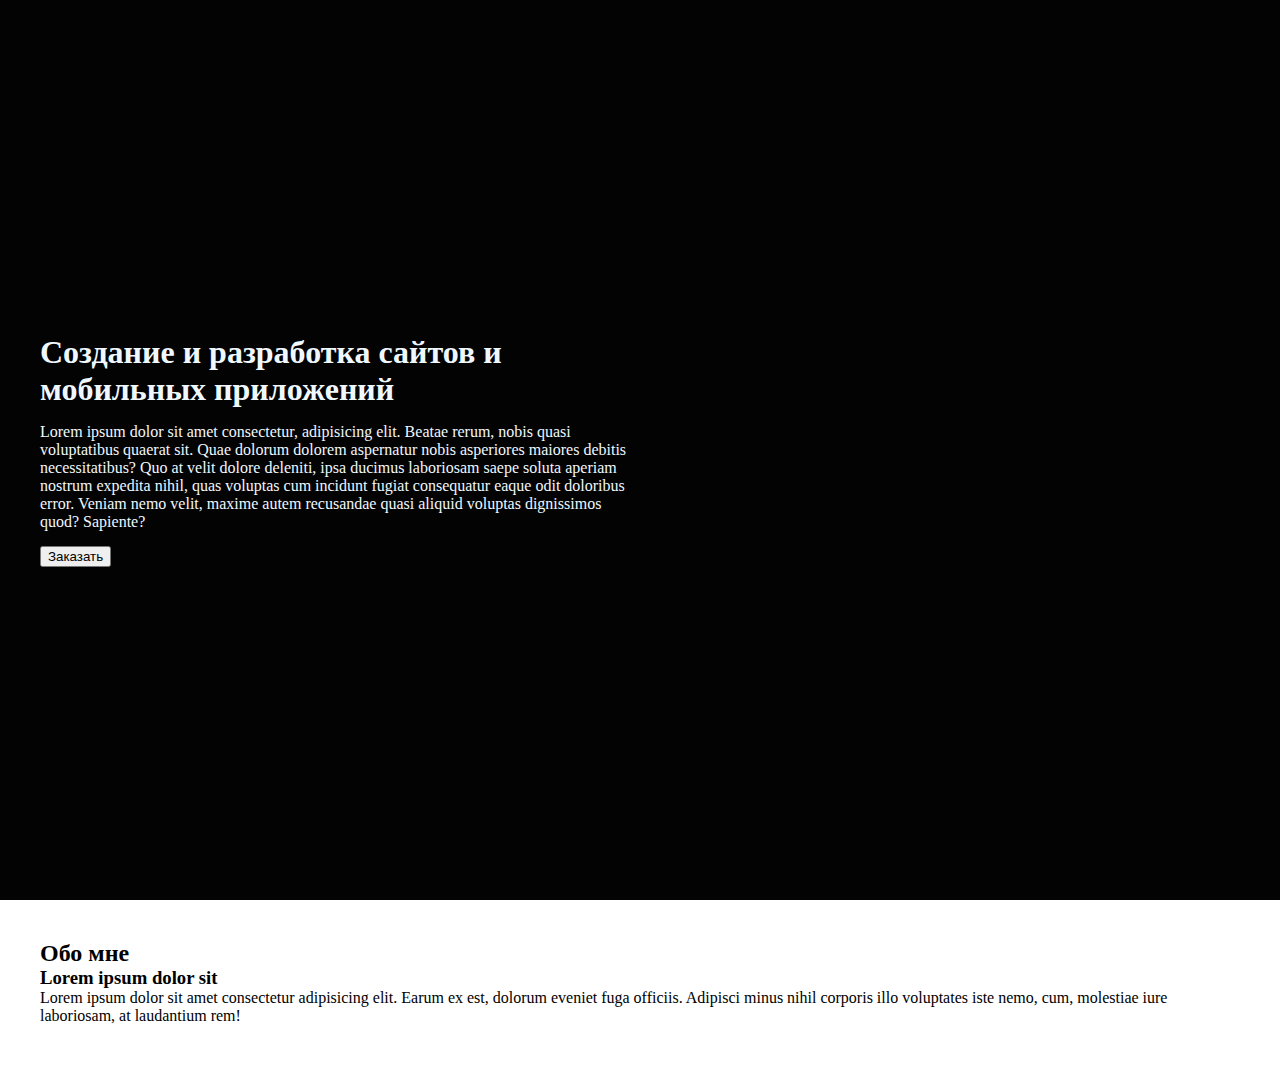
==== index.html @ 58acfca7 "Pаботал с html" ====
<!DOCTYPE html>
<html lang="en">
  <head>
    <meta charset="UTF-8" />
    <meta http-equiv="X-UA-Compatible" content="IE=edge" />
    <meta name="viewport" content="width=device-width, initial-scale=1.0" />
    <link rel="stylesheet" href="/styles.css">
    <title>Document</title>
  </head>
  <body>


    
      <div class="header">
       <div class="wraper">
        <div class="header_wraper">
         <div class="header__content">
            <h1>
            Cоздание и разработка сайтов и мобильных приложений
            </h1>
            <div class="header__content_text">
            Lorem ipsum dolor sit amet consectetur, adipisicing elit. Beatae rerum, nobis quasi voluptatibus quaerat sit. Quae dolorum dolorem aspernatur nobis asperiores maiores debitis necessitatibus? Quo at velit dolore deleniti, ipsa ducimus laboriosam saepe soluta aperiam nostrum expedita nihil, quas voluptas cum incidunt fugiat consequatur eaque odit doloribus error. Veniam nemo velit, maxime autem recusandae quasi aliquid voluptas dignissimos quod? Sapiente?
            </div>
            <div class="header__content_button">
              <button name="button">Заказать</button>
            </div> 
         </div>
        </div>
       </div>
      </div>

      <section class = "section section-1">
        <div class="wraper">
          <div class="section-1_wraper">
            <h2 class="taitl-h2">
              Oбо мне
            </h2>
            <div class="section-1__contents">
                <h3 class="taitl_h3">
                  Lorem ipsum dolor sit
                </h3>
                <div class="section-1__contents_text">
                  Lorem ipsum dolor sit amet consectetur adipisicing elit. Earum ex est, dolorum eveniet fuga officiis. Adipisci minus nihil corporis illo voluptates iste nemo, cum, molestiae iure laboriosam, at laudantium rem!
                </div>
            </div>
          </div>
        </div>
      </section>
     

    
    <script src="/main.js"></script>
  </body>
</html>
---- styles.css ----
*{
    margin: 0px;
    
}

.section{
    padding-top: 40px;
    padding-bottom: 40px;
}

.header{
    height: 100vh;
    width: 100%;
    background-color: rgb(3, 3, 3);
    
}

.wraper{
    padding: 0px 40px 0px 40px;
}

.header_wraper{
    display: flex;
    height: 100vh;
    justify-content: start;
    align-items: center;
}

.header__content{
    display: flex;
    flex-direction: column;
    width:600px;
    row-gap: 15px;
    color: aliceblue;
    
}
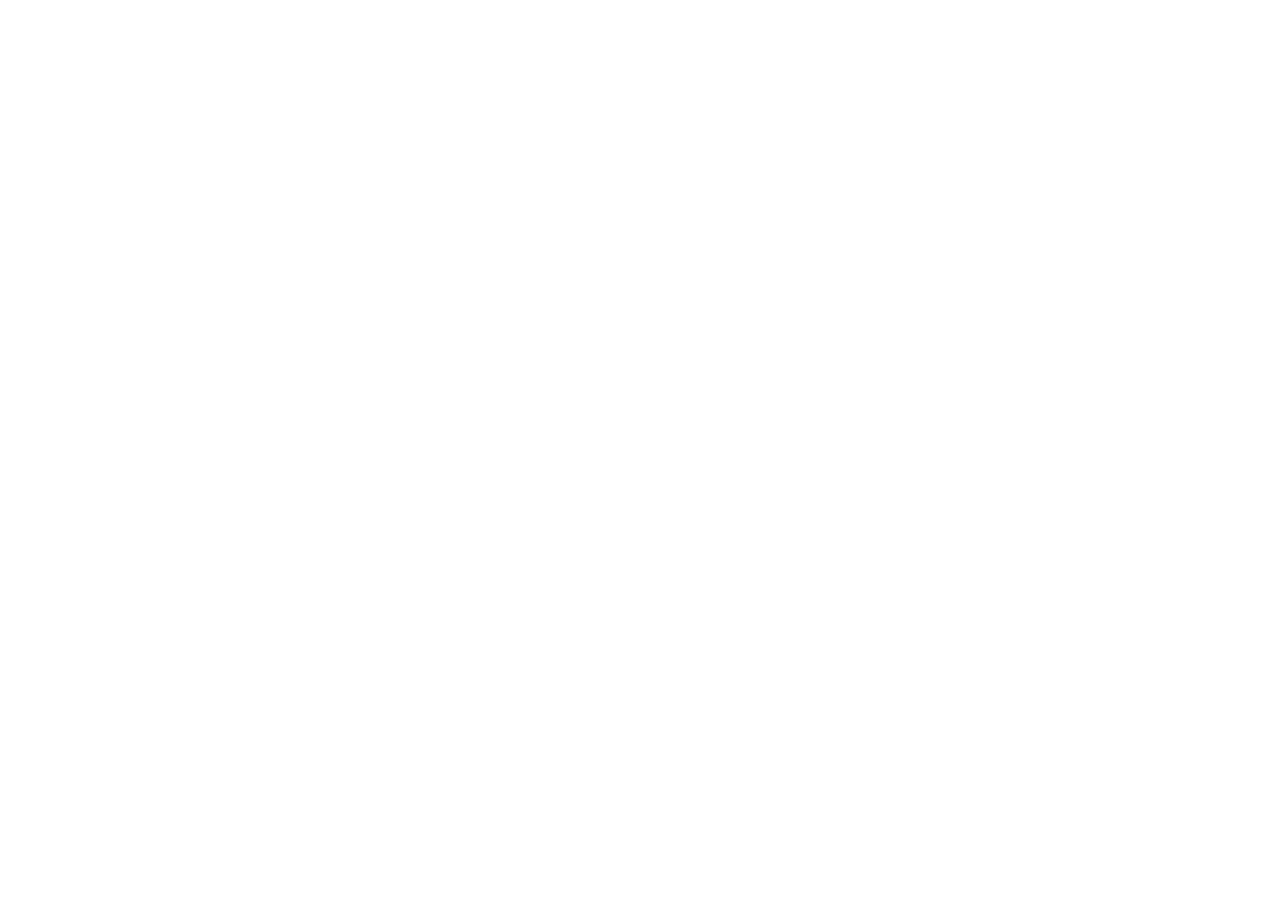
==== commit bbf58455: "работал с js" ====
--- a/index.html
+++ b/index.html
@@ -11,41 +11,11 @@
 
 
     
-      <div class="header">
-       <div class="wraper">
-        <div class="header_wraper">
-         <div class="header__content">
-            <h1>
-            Cоздание и разработка сайтов и мобильных приложений
-            </h1>
-            <div class="header__content_text">
-            Lorem ipsum dolor sit amet consectetur, adipisicing elit. Beatae rerum, nobis quasi voluptatibus quaerat sit. Quae dolorum dolorem aspernatur nobis asperiores maiores debitis necessitatibus? Quo at velit dolore deleniti, ipsa ducimus laboriosam saepe soluta aperiam nostrum expedita nihil, quas voluptas cum incidunt fugiat consequatur eaque odit doloribus error. Veniam nemo velit, maxime autem recusandae quasi aliquid voluptas dignissimos quod? Sapiente?
-            </div>
-            <div class="header__content_button">
-              <button name="button">Заказать</button>
-            </div> 
-         </div>
-        </div>
-       </div>
-      </div>
+      <ul class="post">
+        
+      </ul>
 
-      <section class = "section section-1">
-        <div class="wraper">
-          <div class="section-1_wraper">
-            <h2 class="taitl-h2">
-              Oбо мне
-            </h2>
-            <div class="section-1__contents">
-                <h3 class="taitl_h3">
-                  Lorem ipsum dolor sit
-                </h3>
-                <div class="section-1__contents_text">
-                  Lorem ipsum dolor sit amet consectetur adipisicing elit. Earum ex est, dolorum eveniet fuga officiis. Adipisci minus nihil corporis illo voluptates iste nemo, cum, molestiae iure laboriosam, at laudantium rem!
-                </div>
-            </div>
-          </div>
-        </div>
-      </section>
+      
      
 
     
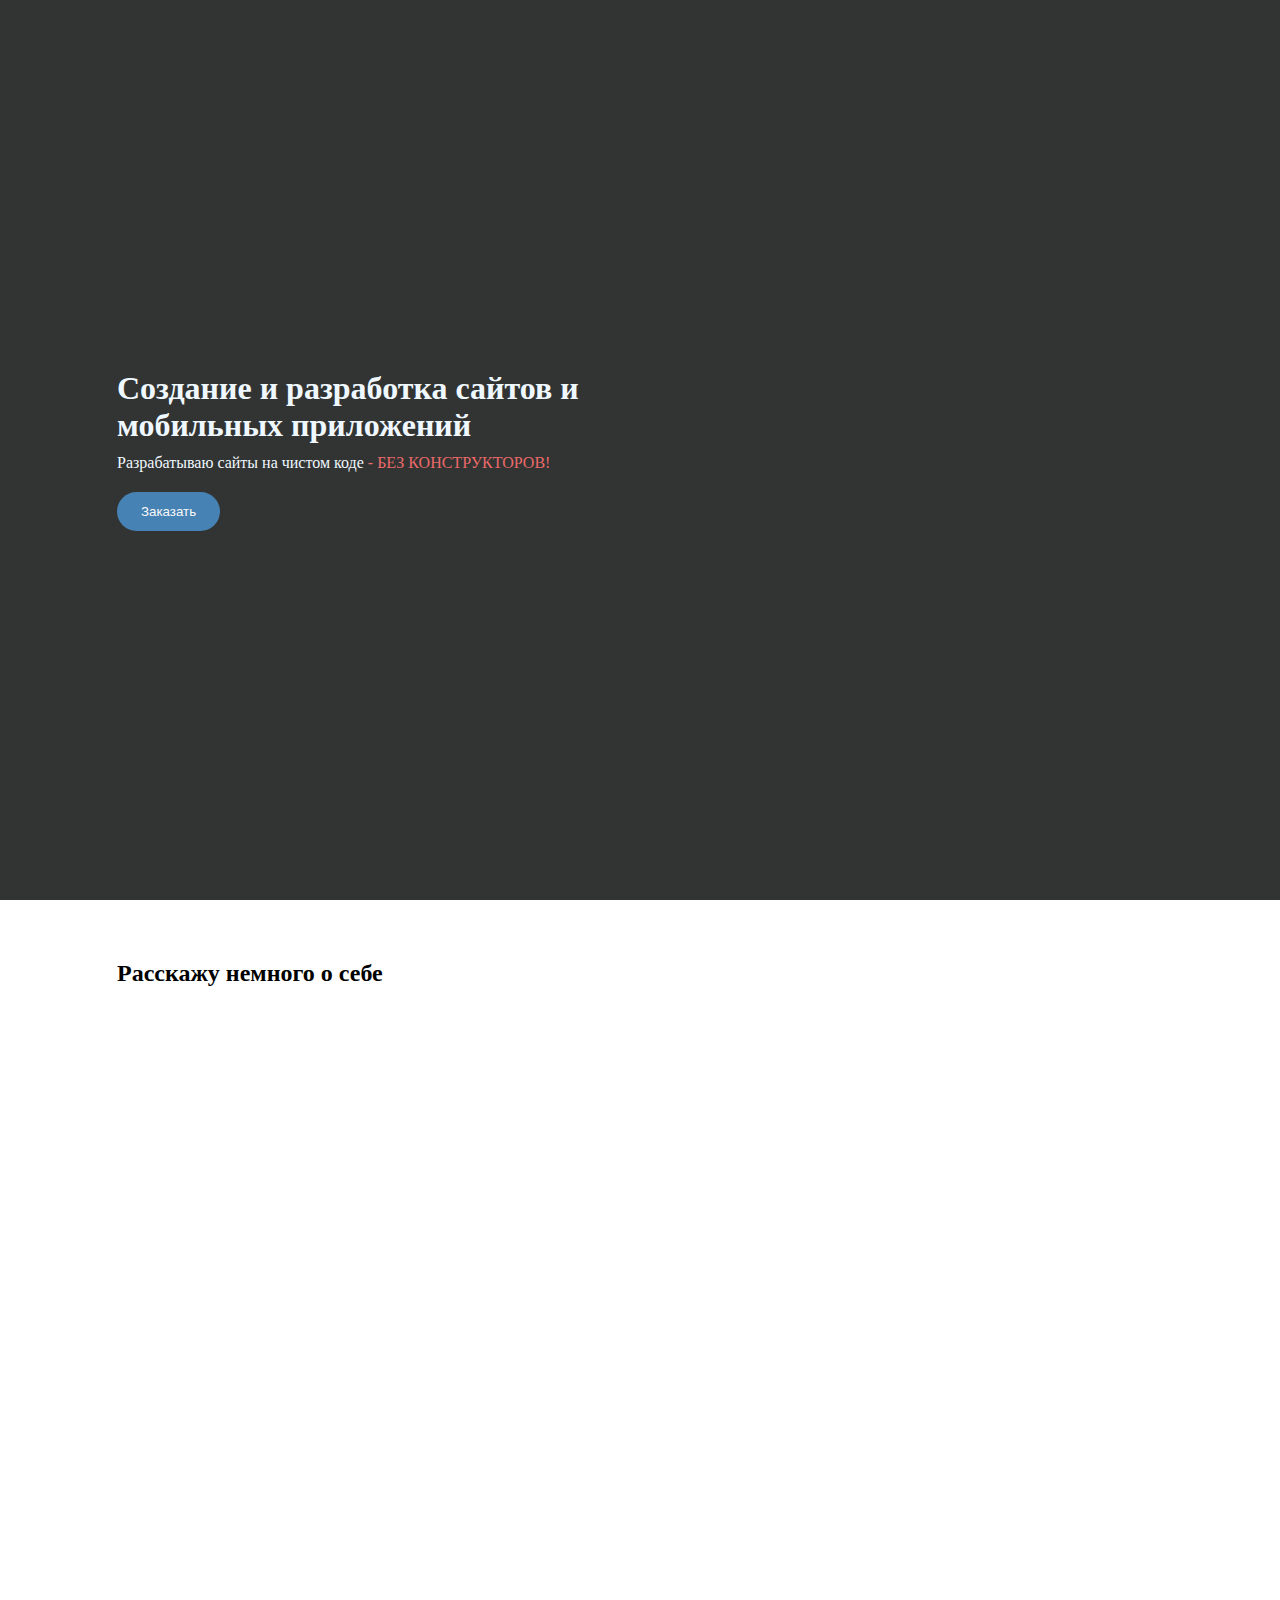
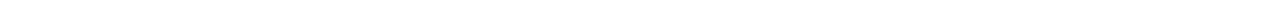
==== commit cbd9bbeb: "Работал с html" ====
--- a/index.html
+++ b/index.html
@@ -11,14 +11,36 @@
 
 
     
-      <ul class="post">
-        
-      </ul>
+    <div class="wrapper"> 
+      <header class="header">
+        <div class="container header__container">
+          <div class="header__bloc">
+            <h1 class="header__bloc_taitl">
+              Создание и разработка сайтов и мобильных приложений
+            </h1>
+            <p class="header__bloc_subtaitl">
+              Разрабатываю сайты на чистом коде <span>- без конструкторов!</span> 
+            </p>
+            <a href="#"><input type="button" value="Заказать" class="button header__bloc_button"></a> 
+          </div>  
+        </div>
+      </header>
+
+      <section class="about">
+        <div class="container about__container">
+          <h2 class="taitl">
+            Расскажу немного о себе
+          </h2>
+        </div>
+      </section>
+
+
 
       
+    </div>
      
 
     
-    <script src="/main.js"></script>
+    <script src="/arrey.js"></script>
   </body>
 </html>
--- a/styles.css
+++ b/styles.css
@@ -4,39 +4,85 @@
     
 }
 
-.section{
-    padding-top: 40px;
-    padding-bottom: 40px;
+:root{
+    /* переменная с цветом */
+    --my-color: rgb(236, 106, 106);
 }
 
-.header{
-    height: 100vh;
-    width: 100%;
-    background-color: rgb(3, 3, 3);
+h1{
+    color: aliceblue;
+}
+
+a{
+    text-decoration: none;
+}
+
+.wrapper{
+    min-height: 100%;
+    /* чтобы не появлялся горизонтальный скрол на странице */
+    overflow: hidden; 
+}
+
+.container {
+    max-width: 1046px;
+    margin: 0px auto;
     
 }
 
-.wraper{
-    padding: 0px 40px 0px 40px;
+.header {
+    background-color: rgb(50, 52, 51);
+    height: 100vh;
+    width: 100%;
 }
 
-.header_wraper{
+.header__container {
     display: flex;
-    height: 100vh;
-    justify-content: start;
-    align-items: center;
+    height: 100vh; 
+    flex-direction: column;
+    justify-content: center;
+    align-self: center;
+      
 }
 
-.header__content{
-    display: flex;
-    flex-direction: column;
-    width:600px;
-    row-gap: 15px;
+.header__bloc{
+    max-width: 600px;
+
+}
+.header__bloc_taitl {
+}
+.header__bloc_subtaitl {
+    padding-top: 10px;
+    padding-bottom: 20px;
     color: aliceblue;
-    
+}
+.header__bloc_subtaitl span{
+    color: var(--my-color);
+    text-transform: uppercase;
+}
+.header__bloc_button {
+}
+.button {
+    padding: 12px 24px 12px 24px;
+    align-self: start;
+    background:#4682B4;
+    color: rgb(248, 248, 248);
+    border-style: none;
+    border-radius: 30px;
+
 }
 
 
+/* -------------Второй блок------------- */
 
+.about {
 
-
+}
+.about__container {
+    display: flex;
+    height: 600px; 
+    flex-direction: column;
+    padding-top: 60px;
+    padding-bottom: 60px;
+}
+.taitl {
+}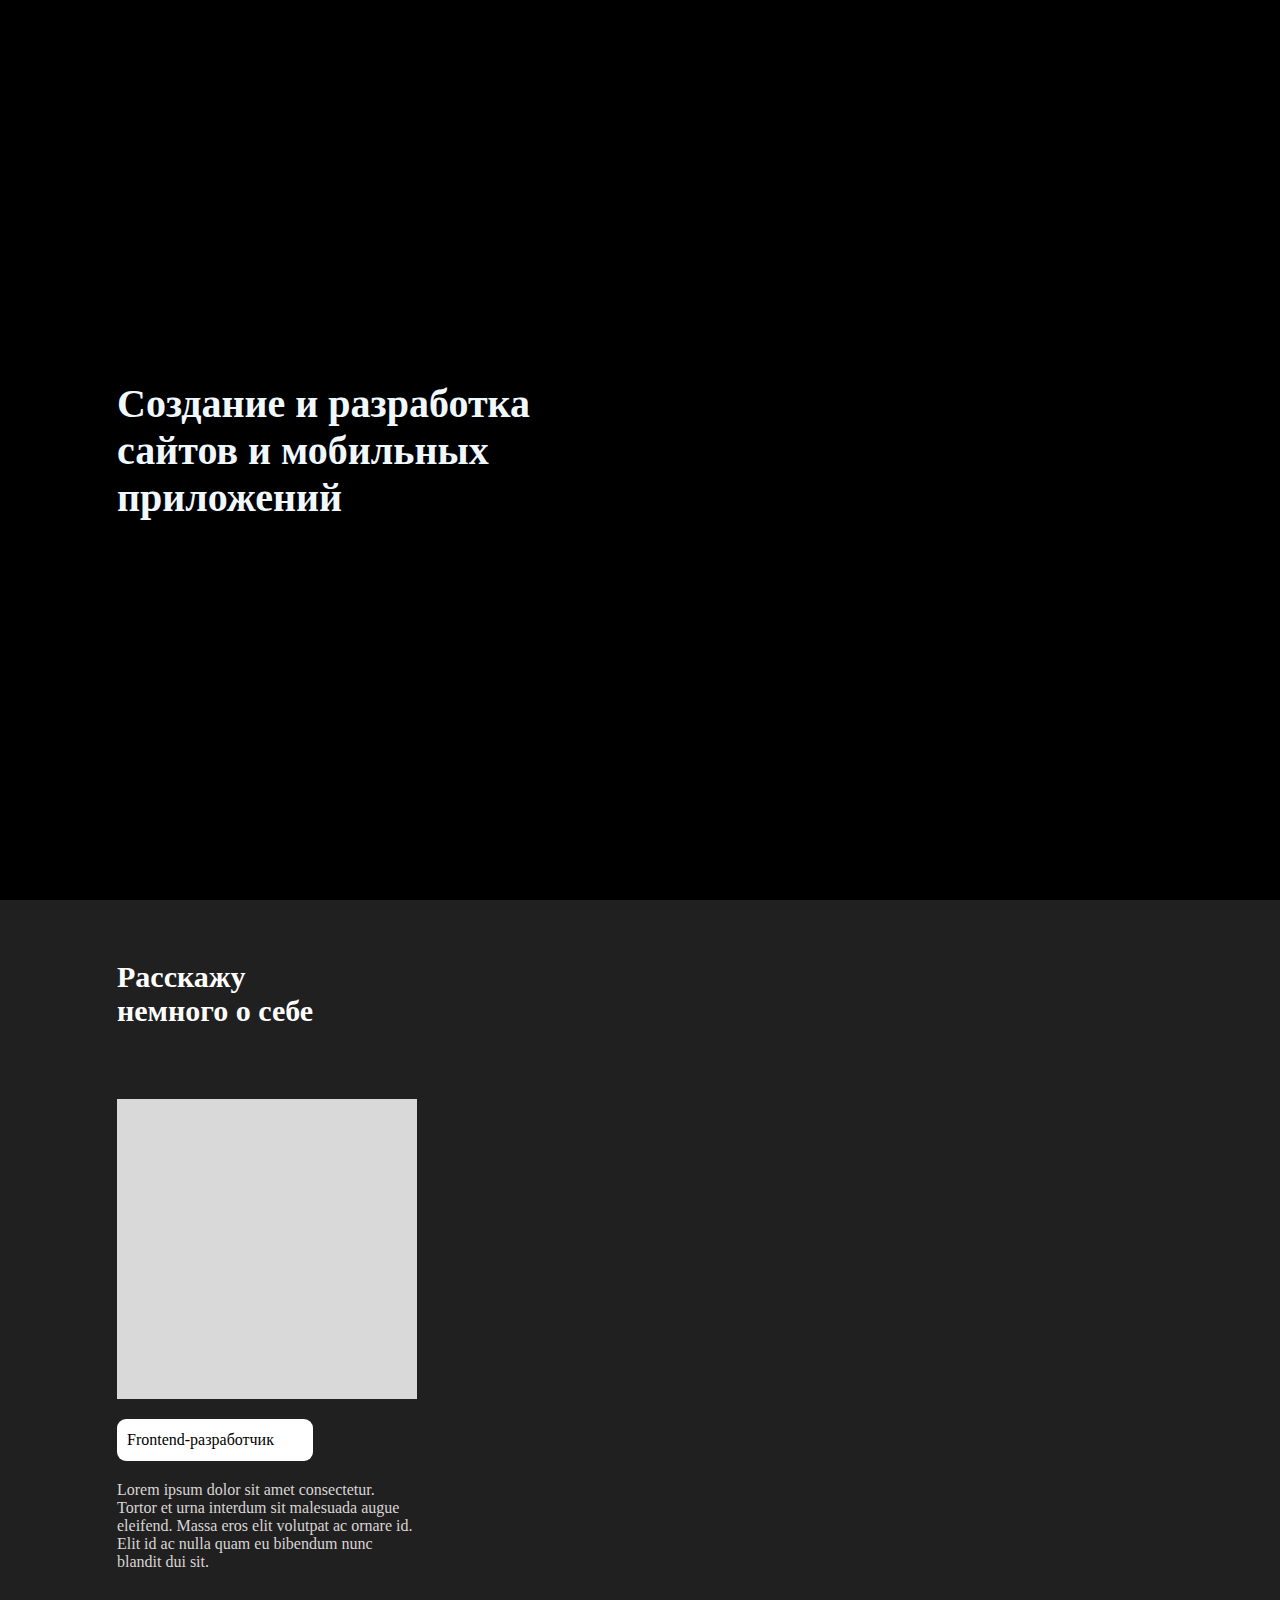
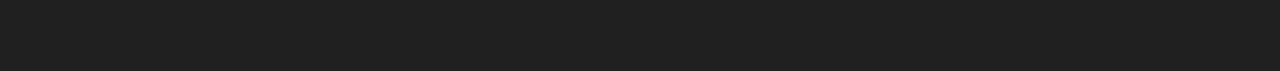
==== commit 471c5348: "работал над созданием сайта" ====
--- a/index.html
+++ b/index.html
@@ -12,31 +12,43 @@
 
     
     <div class="wrapper"> 
+
+
+
+
+
       <header class="header">
         <div class="container header__container">
           <div class="header__bloc">
             <h1 class="header__bloc_taitl">
               Создание и разработка сайтов и мобильных приложений
-            </h1>
-            <p class="header__bloc_subtaitl">
-              Разрабатываю сайты на чистом коде <span>- без конструкторов!</span> 
-            </p>
-            <a href="#"><input type="button" value="Заказать" class="button header__bloc_button"></a> 
+            </h1> 
           </div>  
         </div>
       </header>
 
       <section class="about">
         <div class="container about__container">
-          <h2 class="taitl">
+          <h2 class="taitl about_taitl">
             Расскажу немного о себе
           </h2>
+          <div class="about__bloc">
+            <div class="bloc_img">
+
+            </div>
+            <div class="bloc_speshialy">
+              Frontend-разработчик
+            </div>
+            <div class="bloc_text">
+              Lorem ipsum dolor sit amet consectetur. Tortor et urna interdum sit malesuada augue eleifend. Massa eros elit volutpat ac ornare id. Elit id ac nulla quam eu bibendum nunc blandit dui sit.
+            </div>
+          </div>
         </div>
       </section>
 
 
 
-      
+    <!-- ----------/wrapper -->
     </div>
      
 
--- a/styles.css
+++ b/styles.css
@@ -1,7 +1,8 @@
 
 *{
     margin: 0px;
-    
+    /* cвойство для того чтобы при падингах блок не растягивался */
+    box-sizing: border-box;
 }
 
 :root{
@@ -10,6 +11,7 @@
 }
 
 h1{
+    font-size: 40px;
     color: aliceblue;
 }
 
@@ -25,12 +27,13 @@
 
 .container {
     max-width: 1046px;
+    
     margin: 0px auto;
     
 }
 
 .header {
-    background-color: rgb(50, 52, 51);
+    background-color: rgb(0, 0, 0);
     height: 100vh;
     width: 100%;
 }
@@ -45,44 +48,56 @@
 }
 
 .header__bloc{
-    max-width: 600px;
+    max-width: 500px;
 
 }
-.header__bloc_taitl {
-}
-.header__bloc_subtaitl {
-    padding-top: 10px;
-    padding-bottom: 20px;
-    color: aliceblue;
-}
-.header__bloc_subtaitl span{
-    color: var(--my-color);
-    text-transform: uppercase;
-}
-.header__bloc_button {
-}
-.button {
-    padding: 12px 24px 12px 24px;
-    align-self: start;
-    background:#4682B4;
-    color: rgb(248, 248, 248);
-    border-style: none;
-    border-radius: 30px;
 
-}
 
 
 /* -------------Второй блок------------- */
 
 .about {
+    background: rgb(32, 32, 32);;
 
 }
 .about__container {
     display: flex;
-    height: 600px; 
+    height: auto; 
     flex-direction: column;
     padding-top: 60px;
-    padding-bottom: 60px;
+    padding-bottom: 100px;
 }
 .taitl {
+    
+}
+
+.about_taitl{
+    /* display: flex; */
+    width: 220px;
+    height: 99px;
+    font-size: 30px;
+    /* align-items: center; */
+    color: #FFFFFF;
+}
+
+.about__bloc {
+}
+.bloc_img {
+    margin-top: 40px;
+    width: 300px;
+    height: 300px;
+    background-color: #D9D9D9;
+}
+.bloc_speshialy {
+    margin-top: 20px;
+    padding: 10px;
+    width: 196px;
+    background: #FFFFFF;
+    border-radius: 9px;
+    line-height: 22px;
+}
+.bloc_text {
+    max-width: 300px;
+    margin-top: 20px;
+    color: rgb(218, 213, 213);
 }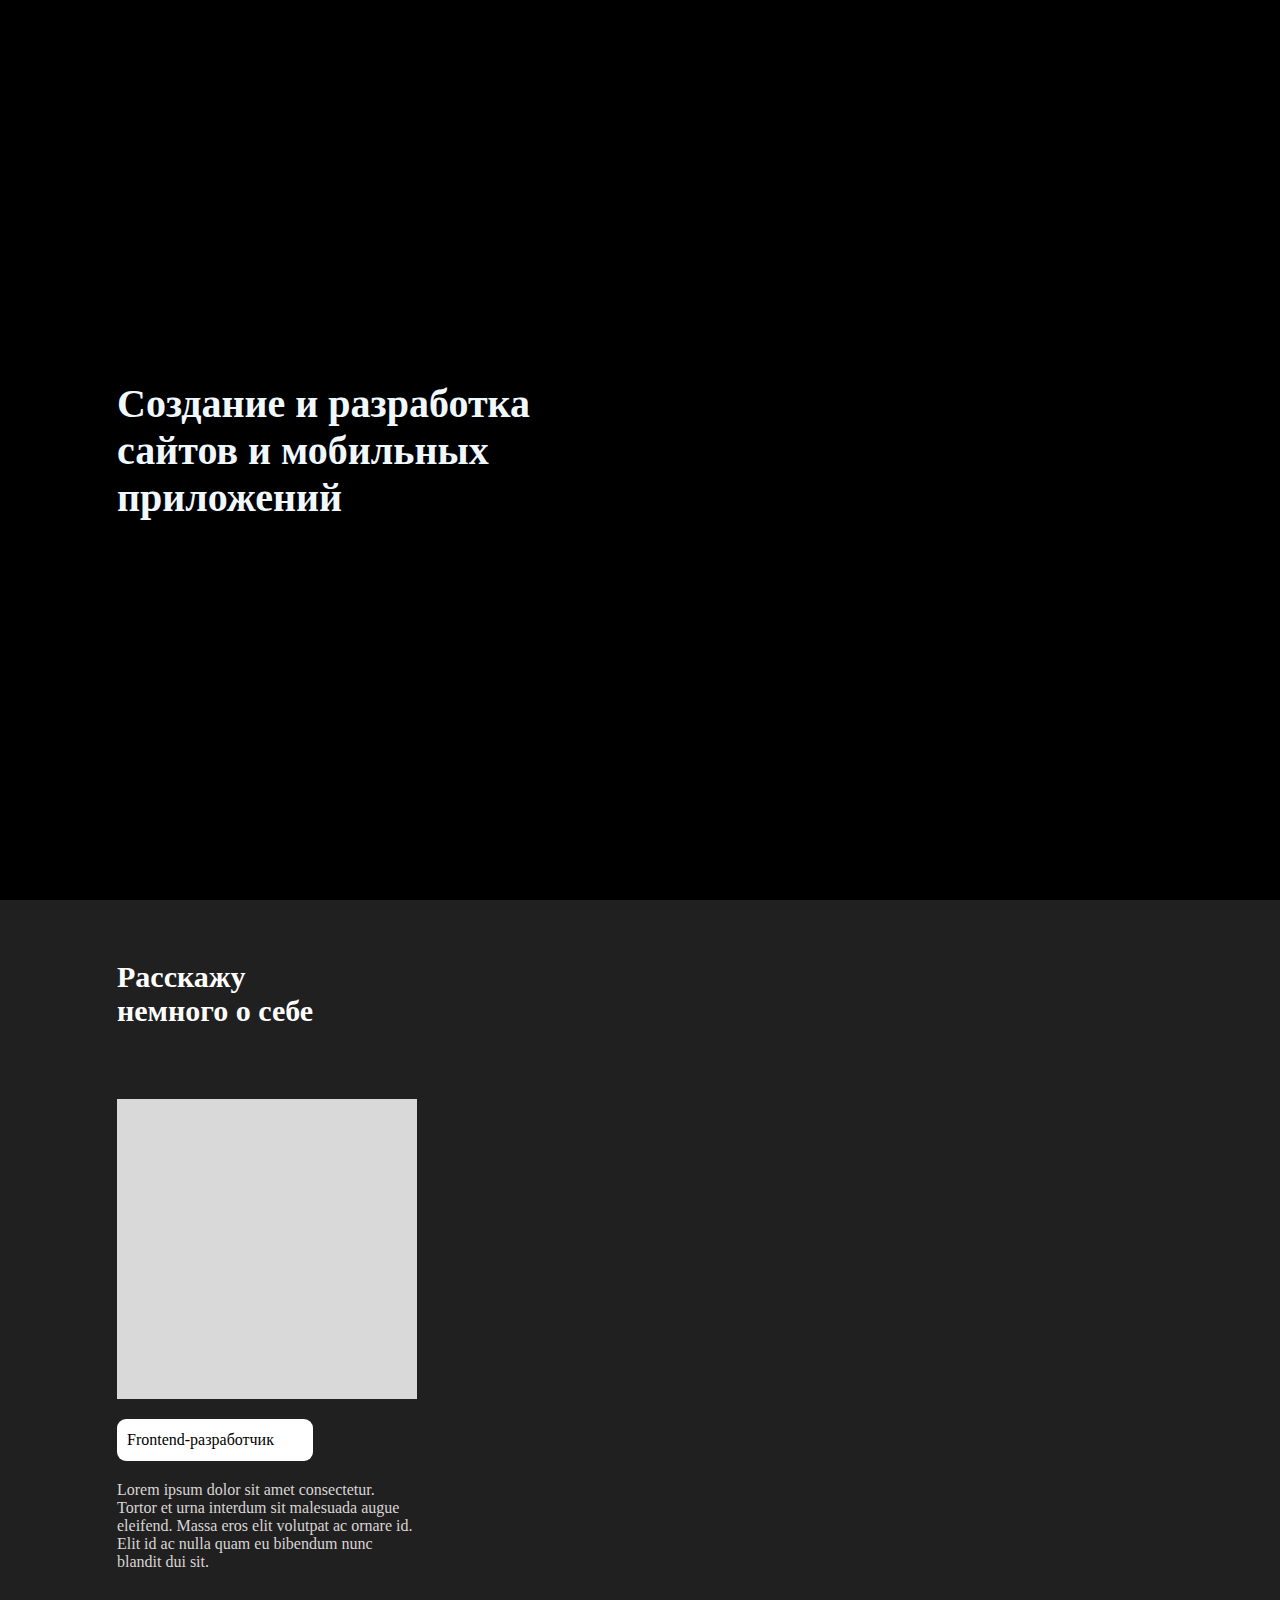
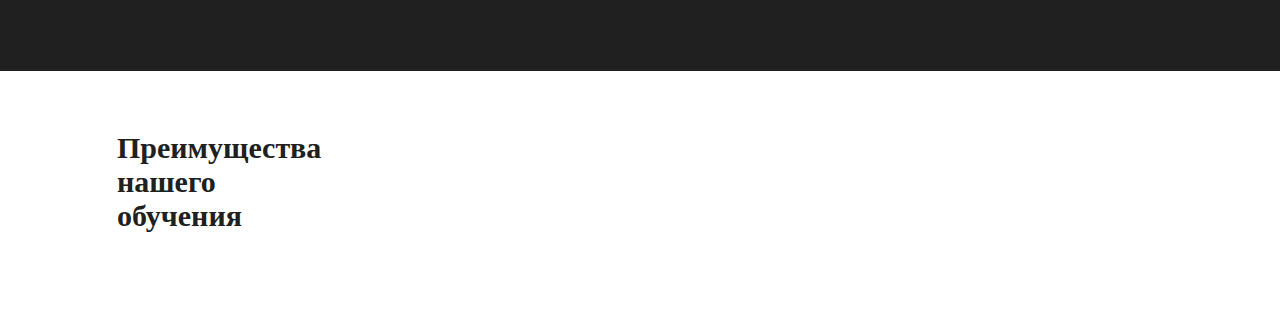
==== commit 15a228ef: "4.12" ====
--- a/index.html
+++ b/index.html
@@ -46,6 +46,14 @@
         </div>
       </section>
 
+      <div class="section-primery">
+        <div class="container section-primery__container">
+          <h2 class="taitl section-primery_taitl ">
+            Преимущества нашего обучения
+          </h2>
+        </div>
+      </div>
+
 
 
     <!-- ----------/wrapper -->
--- a/styles.css
+++ b/styles.css
@@ -100,4 +100,26 @@
     max-width: 300px;
     margin-top: 20px;
     color: rgb(218, 213, 213);
+}
+
+
+/* -------------Третий блок------------- */
+
+.section-primery__container{
+    display: flex;
+    height: auto; 
+    flex-direction: column;
+    padding-top: 60px;
+    padding-bottom: 100px;
+}
+
+
+.section-primery_taitl{
+    /* display: flex; */
+    width: 220px;
+    height: 99px;
+    font-size: 30px;
+    /* align-items: center; */
+    color:rgb(32, 32, 32);;
+    ;
 }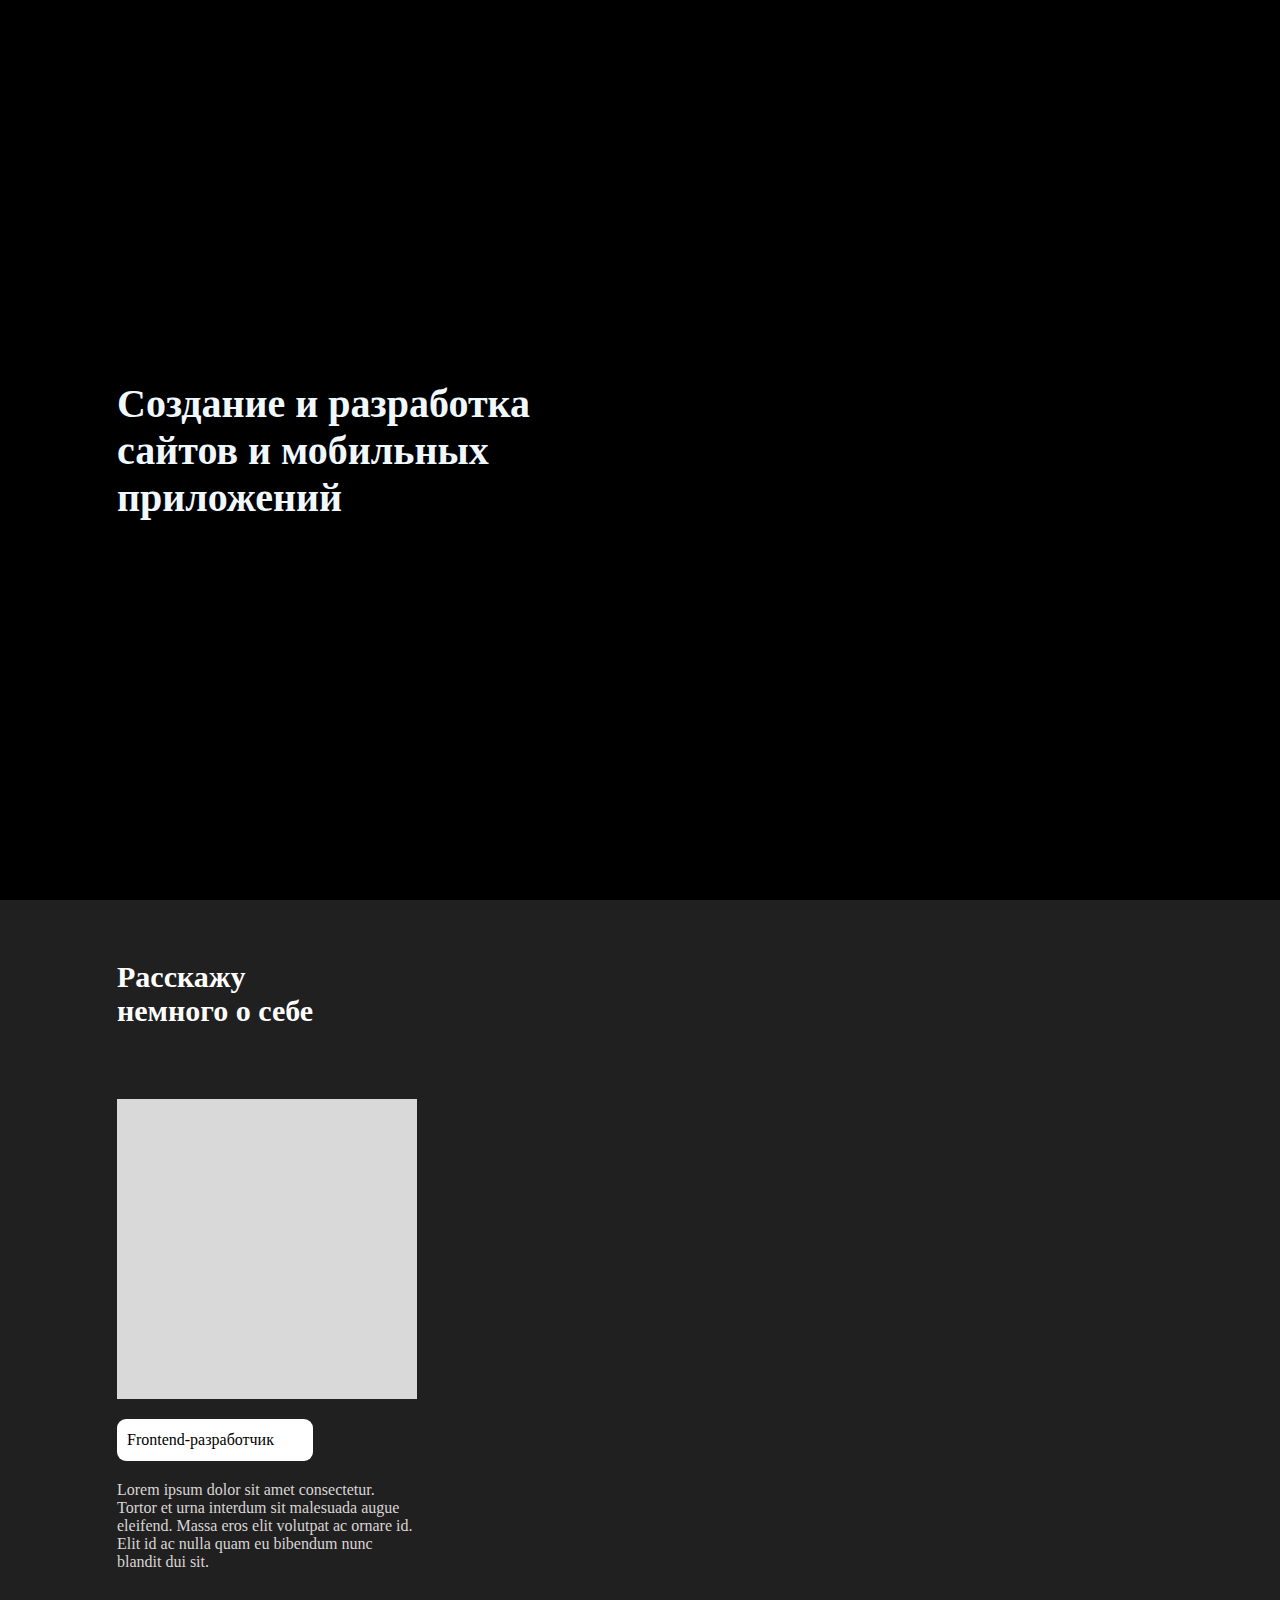
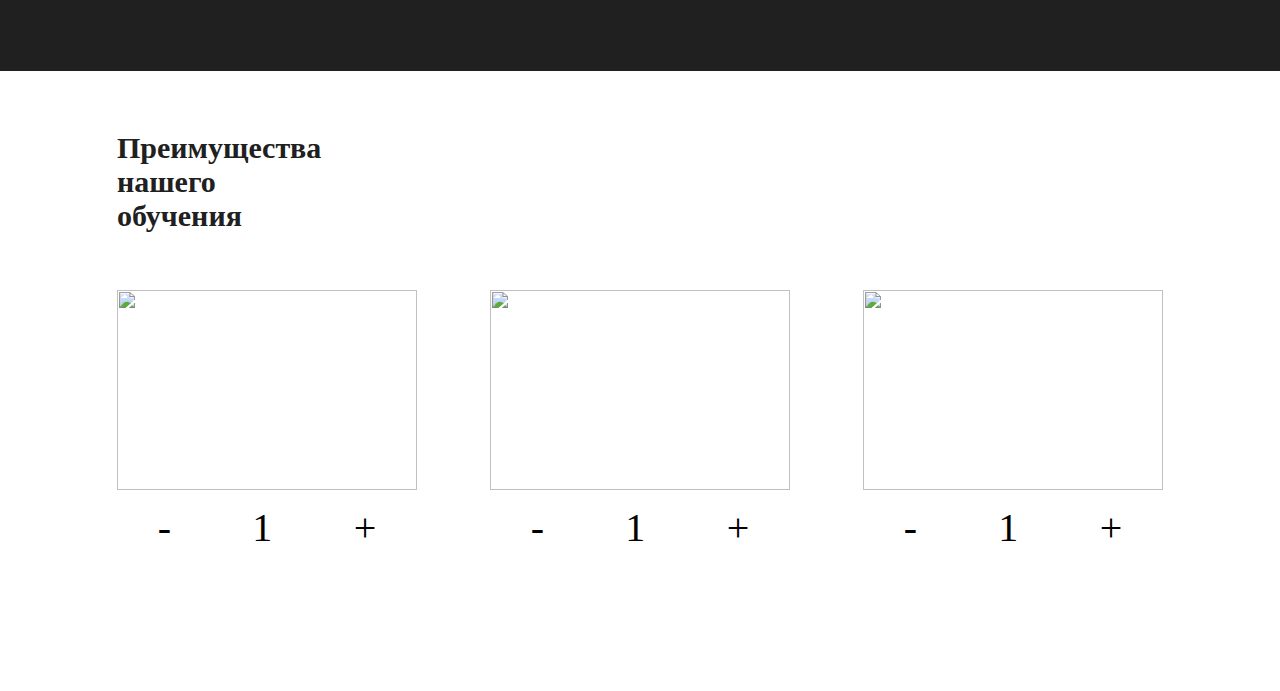
==== commit 0300485b: "8.12" ====
--- a/index.html
+++ b/index.html
@@ -51,7 +51,36 @@
           <h2 class="taitl section-primery_taitl ">
             Преимущества нашего обучения
           </h2>
-        </div>
+          <div class="cards cards-wrapper">
+            <div class="card card-wrapper ">
+              <img src="https://img.freepik.com/premium-vector/vector-slice-of-pizza-with-cheese-delicious-italian-pizza-with-tomatoes-olives-mozzarella-and-basil_651519-26.jpg" alt="" class="card_img">
+              <div class="card-body">
+                <p data="minys">-</p>
+                <p data="res">1</p>
+                <p data="plys">+</p>
+              </div>
+            </div>
+            <div class="card card-wrapper ">
+              <img src="https://img.freepik.com/premium-vector/vector-slice-of-pizza-with-cheese-delicious-italian-pizza-with-tomatoes-olives-mozzarella-and-basil_651519-26.jpg" alt="" class="card_img">
+              <div class="card-body">
+                <p data="minys">-</p>
+                <p data="res">1</p>
+                <p data="plys">+</p>
+              </div>
+            </div>
+            <div class="card card-wrapper ">
+              <img src="https://img.freepik.com/premium-vector/vector-slice-of-pizza-with-cheese-delicious-italian-pizza-with-tomatoes-olives-mozzarella-and-basil_651519-26.jpg" alt="" class="card_img">
+              <div class="card-body">
+                <p data="minys">-</p>
+                <p data="res">1</p>
+                <p data="plys">+</p>
+              </div>
+            </div>
+            
+            
+          </div> 
+           
+        </div> 
       </div>
 
 
@@ -61,6 +90,6 @@
      
 
     
-    <script src="/arrey.js"></script>
+    <script src="/test.js"></script>
   </body>
 </html>
--- a/styles.css
+++ b/styles.css
@@ -120,6 +120,33 @@
     height: 99px;
     font-size: 30px;
     /* align-items: center; */
-    color:rgb(32, 32, 32);;
-    ;
+    color:rgb(32, 32, 32);
+}
+
+
+.cards-wrapper{
+    padding-top: 60px;
+    display: flex;
+    justify-content: space-between;
+    flex-wrap: wrap;
+    gap: 60px;
+}
+
+
+.card_img{
+    width: 300px;
+    height: 200px;
+    /* border: solid red 3px; */
+}
+
+.card-body{
+    padding-top: 10px;
+    padding-bottom: 40px;
+    display: flex;
+    justify-content:space-around
+
+}
+
+[data]{
+    font-size: 40px;
 }